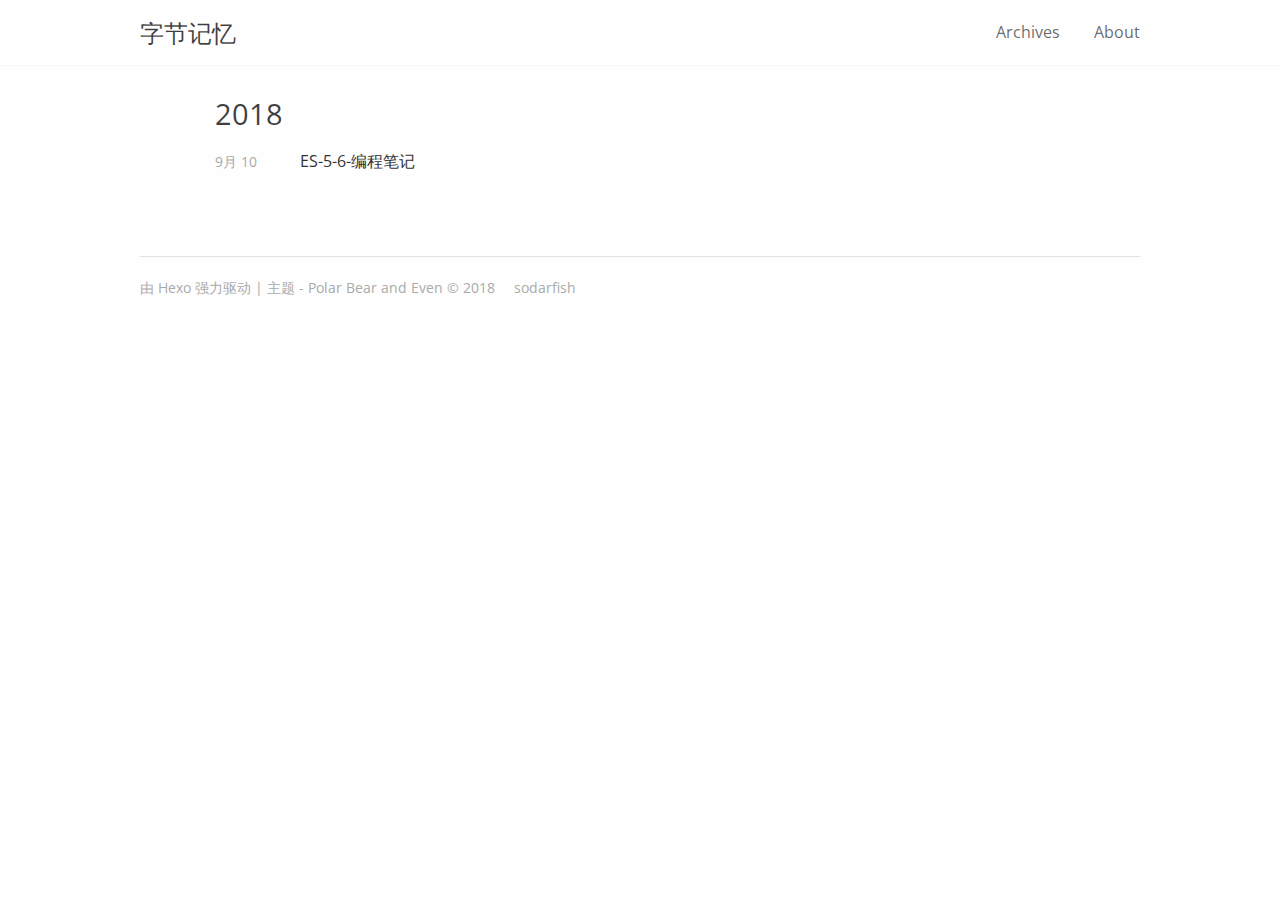
==== archives/index.html @ d06e1a00 "Add files via upload" ====
<!DOCTYPE html>
<html lang="">
  <head>
    
<meta charset="UTF-8"/>
<meta http-equiv="X-UA-Compatible" content="IE=edge" />
<meta name="viewport" content="width=device-width,user-scalable=no,initial-scale=1,minimum-scale=1,maximum-scale=1">


<meta http-equiv="Cache-Control" content="no-transform" />
<meta http-equiv="Cache-Control" content="no-siteapp" />










  <link rel="alternate" href="/default" title="字节记忆">






<link rel="canonical" href="http://changwen.me/archives/"/>


<meta property="og:type" content="website">
<meta property="og:title" content="字节记忆">
<meta property="og:url" content="http://changwen.me/archives/index.html">
<meta property="og:site_name" content="字节记忆">
<meta property="og:locale" content="zh-cn">
<meta name="twitter:card" content="summary">
<meta name="twitter:title" content="字节记忆">


<link rel="stylesheet" type="text/css" href="/css/style.css?v=1.1" />
<link href='https://fonts.googleapis.com/css?family=Open+Sans' rel='stylesheet'>





<script type="text/javascript">
  var themeConfig = {
    fancybox: {
      enable: false
    },
  };
</script>




  



    <title>
  
    归档 - 字节记忆
  
</title>
  </head>

  <body>
    <div id="page">
      <header id="masthead"><div class="site-header-inner">
    <h1 class="site-title">
        <a href="/." class="logo">字节记忆</a>
    </h1>

    <nav id="nav-top">
        
            <ul id="menu-top" class="nav-top-items">
                
                    <li class="menu-item">
                        <a href="/archives">
                            
                            
                                Archives
                            
                        </a>
                    </li>
                
                    <li class="menu-item">
                        <a href="/about">
                            
                            
                                About
                            
                        </a>
                    </li>
                
            </ul>
        
  </nav>
</div>

      </header>
      <div id="content">
        
  
<div id="primary">
  <section id="archive" class="archive">
    
      
    

    
      
        
        

        
          
          <div class="collection-title">
            <h2 class="archive-year">2018</h2>
          </div>
        
      

      <div class="archive-post">
        <span class="archive-post-time">
          
            9月 10
          
        </span>
        <span class="archive-post-title">
          <a href="/2018/09/10/learn-es-5-6/" class="archive-post-link">
            ES-5-6-编程笔记
          </a>
        </span>
      </div>
    
  </section>
 </div>

  
  <nav class="pagination">
    
    
  </nav>



      </div>

      <footer id="colophon"><div class="copyright">
  <span class="power-by">
    由 <a class="hexo-link" href="https://hexo.io/">Hexo</a> 强力驱动
  </span>
  <span class="division">|</span>
  <span class="theme-info">
    主题 - 
    <a class="theme-link" href="https://github.com/frostfan/hexo-theme-polarbear">Polar Bear</a> and <a class="theme-link" href="https://github.com/ahonn/hexo-theme-even">Even</a>
  </span>

  <span class="copyright-year">
    
    &copy; 
    
    2018

    <span class="heart">
      <i class="iconfont icon-heart"></i>
    </span>
    <span class="author">sodarfish</span>
  </span>
</div>

      </footer>

      <div class="back-to-top" id="back-to-top">
        <i class="iconfont icon-up"></i>
      </div>
    </div>
    


    




  
    <script type="text/javascript" src="/lib/jquery/jquery-3.1.1.min.js"></script>
  

  

    <script type="text/javascript" src="/js/src/theme.js?v=1.1"></script>
<script type="text/javascript" src="/js/src/bootstrap.js?v=1.1"></script>

  </body>
</html>
---- css/style.css ----
/*! normalize.css v3.0.2 | MIT License | git.io/normalize */
/**
 * 1. Set default font family to sans-serif.
 * 2. Prevent iOS text size adjust after orientation change, without disabling
 *    user zoom.
 */
html {
  font-family: sans-serif;
  /* 1 */
  -ms-text-size-adjust: 100%;
  /* 2 */
  -webkit-text-size-adjust: 100%;
  /* 2 */ }

/**
 * Remove default margin.
 */
body {
  margin: 0; }

/* HTML5 display definitions
   ========================================================================== */
/**
 * Correct `block` display not defined for any HTML5 element in IE 8/9.
 * Correct `block` display not defined for `details` or `summary` in IE 10/11
 * and Firefox.
 * Correct `block` display not defined for `main` in IE 11.
 */
article,
aside,
details,
figcaption,
figure,
footer,
header,
hgroup,
main,
menu,
nav,
section,
summary {
  display: block; }

/**
 * 1. Correct `inline-block` display not defined in IE 8/9.
 * 2. Normalize vertical alignment of `progress` in Chrome, Firefox, and Opera.
 */
audio,
canvas,
progress,
video {
  display: inline-block;
  /* 1 */
  vertical-align: baseline;
  /* 2 */ }

/**
 * Prevent modern browsers from displaying `audio` without controls.
 * Remove excess height in iOS 5 devices.
 */
audio:not([controls]) {
  display: none;
  height: 0; }

/**
 * Address `[hidden]` styling not present in IE 8/9/10.
 * Hide the `template` element in IE 8/9/11, Safari, and Firefox < 22.
 */
[hidden],
template {
  display: none; }

/* Links
   ========================================================================== */
/**
 * Remove the gray background color from active links in IE 10.
 */
a {
  background-color: transparent; }

/**
 * Improve readability when focused and also mouse hovered in all browsers.
 */
a:active,
a:hover {
  outline: 0; }

/* Text-level semantics
   ========================================================================== */
/**
 * Address styling not present in IE 8/9/10/11, Safari, and Chrome.
 */
abbr[title] {
  border-bottom: 1px dotted; }

/**
 * Address style set to `bolder` in Firefox 4+, Safari, and Chrome.
 */
b,
strong {
  font-weight: bold; }

/**
 * Address styling not present in Safari and Chrome.
 */
dfn {
  font-style: italic; }

/**
 * Address variable `h1`&'p' font-size and margin within `section` and `article`
 * contexts in Firefox 4+, Safari, and Chrome.
 */
h1 {
  font-size: 2em;
  margin: 0.67em 0; }

/**
 * Address styling not present in IE 8/9.
 */
mark {
  background: #ff0;
  color: #000; }

/**
 * Address inconsistent and variable font size in all browsers.
 */
small {
  font-size: 80%; }

/**
 * Prevent `sub` and `sup` affecting `line-height` in all browsers.
 */
sub,
sup {
  font-size: 75%;
  line-height: 0;
  position: relative;
  vertical-align: baseline; }

sup {
  top: -0.5em; }

sub {
  bottom: -0.25em; }

/* Embedded content
   ========================================================================== */
/**
 * Remove border when inside `a` element in IE 8/9/10.
 */
img {
  border: 0; }

/**
 * Correct overflow not hidden in IE 9/10/11.
 */
svg:not(:root) {
  overflow: hidden; }

/* Grouping content
   ========================================================================== */
/**
 * Address margin not present in IE 8/9 and Safari.
 */
figure {
  margin: 1em 40px; }

/**
 * Address differences between Firefox and other browsers.
 */
hr {
  margin-top: 52px;
  margin-bottom: 42px;
  display: block;
  border: 0;
  text-align: center; }

/**
 * Contain overflow in all browsers.
 */
pre {
  overflow: auto; }

/**
 * Address odd `em`-unit font size rendering in all browsers.
 */
code,
kbd,
pre,
samp {
  font-family: monospace, monospace;
  font-size: 1em; }

/* Forms
   ========================================================================== */
/**
 * Known limitation: by default, Chrome and Safari on OS X allow very limited
 * styling of `select`, unless a `border` property is set.
 */
/**
 * 1. Correct color not being inherited.
 *    Known issue: affects color of disabled elements.
 * 2. Correct font properties not being inherited.
 * 3. Address margins set differently in Firefox 4+, Safari, and Chrome.
 */
button,
input,
optgroup,
select,
textarea {
  color: inherit;
  /* 1 */
  font: inherit;
  /* 2 */
  margin: 0;
  /* 3 */ }

/**
 * Address `overflow` set to `hidden` in IE 8/9/10/11.
 */
button {
  overflow: visible; }

/**
 * Address inconsistent `text-transform` inheritance for `button` and `select`.
 * All other form control elements do not inherit `text-transform` values.
 * Correct `button` style inheritance in Firefox, IE 8/9/10/11, and Opera.
 * Correct `select` style inheritance in Firefox.
 */
button,
select {
  text-transform: none; }

/**
 * 1. Avoid the WebKit bug in Android 4.0.* where (2) destroys native `audio`
 *    and `video` controls.
 * 2. Correct inability to style clickable `input` types in iOS.
 * 3. Improve usability and consistency of cursor style between image-type
 *    `input` and others.
 */
button,
html input[type="button"],
input[type="reset"],
input[type="submit"] {
  -webkit-appearance: button;
  /* 2 */
  cursor: pointer;
  /* 3 */ }

/**
 * Re-set default cursor for disabled elements.
 */
button[disabled],
html input[disabled] {
  cursor: default; }

/**
 * Remove inner padding and border in Firefox 4+.
 */
button::-moz-focus-inner,
input::-moz-focus-inner {
  border: 0;
  padding: 0; }

/**
 * Address Firefox 4+ setting `line-height` on `input` using `!important` in
 * the UA stylesheet.
 */
input {
  line-height: normal; }

/**
 * It's recommended that you don't attempt to style these elements.
 * Firefox's implementation doesn't respect box-sizing, padding, or width.
 *
 * 1. Address box sizing set to `content-box` in IE 8/9/10.
 * 2. Remove excess padding in IE 8/9/10.
 */
input[type="checkbox"],
input[type="radio"] {
  box-sizing: border-box;
  /* 1 */
  padding: 0;
  /* 2 */ }

/**
 * Fix the cursor style for Chrome's increment/decrement buttons. For certain
 * `font-size` values of the `input`, it causes the cursor style of the
 * decrement button to change from `default` to `text`.
 */
input[type="number"]::-webkit-inner-spin-button,
input[type="number"]::-webkit-outer-spin-button {
  height: auto; }

/**
 * 1. Address `appearance` set to `searchfield` in Safari and Chrome.
 * 2. Address `box-sizing` set to `border-box` in Safari and Chrome
 *    (include `-moz` to future-proof).
 */
input[type="search"] {
  -webkit-appearance: textfield;
  /* 1 */
  -moz-box-sizing: content-box;
  -webkit-box-sizing: content-box;
  /* 2 */
  box-sizing: content-box; }

/**
 * Remove inner padding and search cancel button in Safari and Chrome on OS X.
 * Safari (but not Chrome) clips the cancel button when the search input has
 * padding (and `textfield` appearance).
 */
input[type="search"]::-webkit-search-cancel-button,
input[type="search"]::-webkit-search-decoration {
  -webkit-appearance: none; }

/**
 * Define consistent border, margin, and padding.
 */
fieldset {
  border: 1px solid #c0c0c0;
  margin: 0 2px;
  padding: 0.35em 0.625em 0.75em; }

/**
 * 1. Correct `color` not being inherited in IE 8/9/10/11.
 * 2. Remove padding so people aren't caught out if they zero out fieldsets.
 */
legend {
  border: 0;
  /* 1 */
  padding: 0;
  /* 2 */ }

/**
 * Remove default vertical scrollbar in IE 8/9/10/11.
 */
textarea {
  overflow: auto; }

/**
 * Don't inherit the `font-weight` (applied by a rule above).
 * NOTE: the default cannot safely be changed in Chrome and Safari on OS X.
 */
optgroup {
  font-weight: bold; }

/* Tables
   ========================================================================== */
/**
 * Remove most spacing between table cells.
 */
table {
  border-collapse: collapse;
  border-spacing: 0; }

td,
th {
  padding: 0; }

sup {
  font-size: .6em;
  opacity: .6; }

p {
  text-align: justify; }

html {
  font-size: 16px;
  box-sizing: border-box; }

body {
  padding: 0;
  margin: 0;
  font-family: "Open Sans", "PingFang SC", "Hiragino Sans GB", "Microsoft Yahei", "Microsoft Jhenghei", sans-serif;
  font-weight: 400;
  -webkit-font-smoothing: antialiased;
  -moz-osx-font-smoothing: grayscale;
  line-height: 1.5;
  color: rgba(0, 0, 0, 0.75);
  background: #fefefe;
  scroll-behavior: smooth;
  vertical-align: baseline; }

img {
  max-width: 100%;
  height: auto;
  display: inline-block;
  vertical-align: middle; }

a {
  color: rgba(0, 0, 0, 0.75);
  text-decoration: none; }

h1 {
  font-size: 1.5rem;
  font-family: "Open Sans", "PingFang SC", "Hiragino Sans GB", "Microsoft Yahei", "Microsoft Jhenghei", sans-serif; }

h2 {
  font-size: 1.4rem;
  font-family: "Open Sans", "PingFang SC", "Hiragino Sans GB", "Microsoft Yahei", "Microsoft Jhenghei", sans-serif; }

h3 {
  font-size: 1.3rem;
  font-family: "Open Sans", "PingFang SC", "Hiragino Sans GB", "Microsoft Yahei", "Microsoft Jhenghei", sans-serif; }

h4 {
  font-size: 1.2rem;
  font-family: "Open Sans", "PingFang SC", "Hiragino Sans GB", "Microsoft Yahei", "Microsoft Jhenghei", sans-serif; }

h5 {
  font-size: 1.1rem;
  font-family: "Open Sans", "PingFang SC", "Hiragino Sans GB", "Microsoft Yahei", "Microsoft Jhenghei", sans-serif; }

h6 {
  font-size: 1rem;
  font-family: "Open Sans", "PingFang SC", "Hiragino Sans GB", "Microsoft Yahei", "Microsoft Jhenghei", sans-serif; }

.content-wrapper {
  padding: 0 20px; }

.video-container {
  position: relative;
  padding-bottom: 56.25%;
  /* 16:9 */
  padding-top: 25px;
  height: 0; }

.video-container iframe {
  position: absolute;
  top: 0;
  left: 0;
  width: 100%;
  height: 100%; }

.btn {
  display: inline-block;
  padding: 5px 10px;
  font-size: 14px;
  margin-top: 1em;
  color: rgba(0, 0, 0, 0.75);
  background: #fff;
  border: 1px solid rgba(0, 0, 0, 0.75);
  text-decoration: none; }

#content {
  margin: 0 auto;
  width: 90%;
  max-width: 1000px; }

#primary.home {
  width: 73%;
  float: left; }

#primary {
  max-width: 850px;
  margin: 0 auto; }

@media only screen and (max-width: 750px) {
  .site-header-inner, .content {
    width: 90%; }
  #secondary {
    display: none; }
  #primary.home {
    width: 100%; } }

.header {
  padding: 20px 20px; }
  .header:before, .header:after {
    content: " ";
    display: table; }
  .header:after {
    clear: both; }

@media only screen and (max-width: 750px) {
  .header {
    padding: 20px 0 0;
    text-align: center; } }

#masthead {
  z-index: 9;
  top: 0;
  right: 0;
  left: 0;
  box-shadow: 0 0 1px rgba(0, 0, 0, 0.15); }

.site-header-inner {
  height: 65px;
  line-height: 65px;
  max-width: 1000px;
  margin: 0 auto;
  width: 90%; }

.site-title {
  text-align: left;
  display: inline-block;
  margin: 0 auto;
  font-weight: 400;
  font-size: 24px;
  color: rgba(0, 0, 0, 0.7); }

#nav-top {
  float: right; }
  #nav-top .nav-top-items {
    list-style: none;
    padding-left: 0px;
    margin: 0 auto; }
    #nav-top .nav-top-items .menu-item {
      font-size: 16px;
      margin-left: 30px;
      display: inline-block; }
      #nav-top .nav-top-items .menu-item a {
        color: rgba(0, 0, 0, 0.6); }

.posts {
  margin-bottom: 20px;
  border-bottom: 1px solid #eee; }

.post {
  padding: 40px 0; }
  .post + .post {
    border-top: 1px solid #eee; }
  .post .post-excerpt img {
    padding-top: .5em; }
  .post .post-header .post-title {
    margin: 0 0 10px;
    line-height: 1.4;
    font-size: 1.3em;
    font-weight: 400;
    font-family: "Open Sans", "PingFang SC", "Hiragino Sans GB", "Microsoft Yahei", "Microsoft Jhenghei", sans-serif; }
  .post .post-header .post-link {
    display: inline-block;
    vertical-align: middle;
    transform: translateZ(0);
    backface-visibility: hidden;
    box-shadow: 0 0 1px transparent;
    position: relative;
    overflow: hidden; }
    .post .post-header .post-link.active:before, .post .post-header .post-link:active:before, .post .post-header .post-link:focus:before, .post .post-header .post-link:hover:before {
      right: 0;
      left: 0; }
  .post .post-time {
    color: #aaa;
    display: block;
    font-size: 14px;
    margin-bottom: 10px; }
  .post .post-excerpt p {
    margin: 0 0 16px; }
  .post .post-content {
    margin-bottom: 40px; }
    .post .post-content h1 {
      font-size: 1.3em;
      font-weight: 400;
      font-family: "Open Sans", "PingFang SC", "Hiragino Sans GB", "Microsoft Yahei", "Microsoft Jhenghei", sans-serif;
      margin-top: 1.2em; }
    .post .post-content h2 {
      font-size: 1.3em;
      font-weight: 400;
      font-family: "Open Sans", "PingFang SC", "Hiragino Sans GB", "Microsoft Yahei", "Microsoft Jhenghei", sans-serif;
      margin-top: 1.2em; }
    .post .post-content h3 {
      font-size: 1.3em;
      font-weight: 400;
      font-family: "Open Sans", "PingFang SC", "Hiragino Sans GB", "Microsoft Yahei", "Microsoft Jhenghei", sans-serif;
      margin-top: 1.2em; }
    .post .post-content h4 {
      font-size: 1.3em;
      font-weight: 400;
      font-family: "Open Sans", "PingFang SC", "Hiragino Sans GB", "Microsoft Yahei", "Microsoft Jhenghei", sans-serif;
      margin-top: 1.2em; }
    .post .post-content h5 {
      font-size: 1.3em;
      font-weight: 400;
      font-family: "Open Sans", "PingFang SC", "Hiragino Sans GB", "Microsoft Yahei", "Microsoft Jhenghei", sans-serif;
      margin-top: 1.2em; }
    .post .post-content h6 {
      font-size: 1.3em;
      font-weight: 400;
      font-family: "Open Sans", "PingFang SC", "Hiragino Sans GB", "Microsoft Yahei", "Microsoft Jhenghei", sans-serif;
      margin-top: 1.2em; }
    .post .post-content .headerlink:hover {
      border-bottom: 0; }
    .post .post-content .headerlink::before {
      margin-right: 5px;
      font-size: 1.1em;
      color: #4D89FB; }
    .post .post-content a {
      color: #4D89FB;
      word-break: break-all; }
      .post .post-content a:hover {
        border-bottom: 1px solid #4D89FB; }
      .post .post-content a.fancybox {
        border: 0; }
    .post .post-content blockquote {
      margin: 2em 0;
      padding-left: 10px;
      position: relative;
      color: rgba(0, 0, 0, 0.6);
      background-color: #fff;
      border-left: 2px solid #aaa; }
      .post .post-content blockquote p {
        margin: 0; }
    .post .post-content img {
      display: inline-block;
      max-width: 100%; }
    .post .post-content > table {
      max-width: 100%;
      margin: 10px 0;
      border-spacing: 0; }
      .post .post-content > table th, .post .post-content > table td {
        padding: 5px 15px;
        border: 1px double #f0f0f0;
        text-align: left; }
    .post .post-content code, .post .post-content pre {
      padding: 7px;
      font-size: 13px;
      font-family: "Open Sans", "PingFang SC", "Hiragino Sans GB", "Microsoft Yahei", "Microsoft Jhenghei", sans-serif;
      background: #F8F8F8; }
    .post .post-content code {
      padding: 3px 5px;
      color: #000; }
    .post .post-content .highlight {
      margin: 1em 0;
      overflow-x: auto;
      box-shadow: 1px 1px 2px rgba(0, 0, 0, 0.125); }
      .post .post-content .highlight table {
        position: relative; }
        .post .post-content .highlight table::after {
          position: absolute;
          top: 0;
          right: 0;
          left: 0;
          padding: 2px 7px;
          font-size: 13px;
          font-weight: bold;
          color: #cacaca;
          background: #f0f0f0;
          content: 'Code'; }
      .post .post-content .highlight.html > ::after {
        content: "HTML"; }
      .post .post-content .highlight.js > ::after {
        content: "JavaScript"; }
      .post .post-content .highlight.bash > ::after {
        content: "Bash"; }
      .post .post-content .highlight.css > ::after {
        content: "CSS"; }
      .post .post-content .highlight.scss > ::after {
        content: "Scss"; }
      .post .post-content .highlight.java > ::after {
        content: "Java"; }
      .post .post-content .highlight.xml > ::after {
        content: "XML"; }
      .post .post-content .highlight.python > ::after {
        content: "Python"; }
      .post .post-content .highlight.json > ::after {
        content: "JSON"; }
      .post .post-content .highlight.swift > ::after {
        content: "Swift"; }
      .post .post-content .highlight.ruby > ::after {
        content: "Ruby"; }
      .post .post-content .highlight.php > ::after {
        content: "PHP"; }
      .post .post-content .highlight.c > ::after {
        content: "C"; }
      .post .post-content .highlight.cpp > ::after {
        content: "C++"; }
      .post .post-content .highlight.scheme > ::after {
        content: "Scheme"; }
      .post .post-content .highlight.objectivec > ::after {
        content: "Objective-C"; }
      .post .post-content .highlight.yml > ::after {
        content: "YAML"; }
      .post .post-content .highlight.stylus > ::after {
        content: "Stylus"; }
      .post .post-content .highlight .code pre {
        margin: 0;
        padding: 30px 10px 10px; }
      .post .post-content .highlight .gutter {
        width: 10px;
        color: #cacaca; }
        .post .post-content .highlight .gutter pre {
          margin: 0;
          padding: 30px 7px 10px; }
      .post .post-content .highlight .line {
        height: 20px; }
      .post .post-content .highlight table, .post .post-content .highlight tr, .post .post-content .highlight td {
        margin: 0;
        padding: 0;
        width: 100%;
        border-collapse: collapse; }
      .post .post-content .highlight .code .comment,
      .post .post-content .highlight .code .quote {
        color: #93a1a1; }
      .post .post-content .highlight .code .keyword,
      .post .post-content .highlight .code .selector-tag,
      .post .post-content .highlight .code .addition {
        color: #859900; }
      .post .post-content .highlight .code .number,
      .post .post-content .highlight .code .string,
      .post .post-content .highlight .code .meta .meta-string,
      .post .post-content .highlight .code .literal,
      .post .post-content .highlight .code .doctag,
      .post .post-content .highlight .code .regexp {
        color: #2aa198; }
      .post .post-content .highlight .code .attribute,
      .post .post-content .highlight .code .attr,
      .post .post-content .highlight .code .variable,
      .post .post-content .highlight .code .template-variable,
      .post .post-content .highlight .code .class .title,
      .post .post-content .highlight .code .type {
        color: #b58900; }
      .post .post-content .highlight .code .symbol,
      .post .post-content .highlight .code .bullet,
      .post .post-content .highlight .code .subst,
      .post .post-content .highlight .code .meta,
      .post .post-content .highlight .code .meta .keyword,
      .post .post-content .highlight .code .selector-attr,
      .post .post-content .highlight .code .selector-pseudo,
      .post .post-content .highlight .code .link {
        color: #cb4b16; }
      .post .post-content .highlight .code .built_in,
      .post .post-content .highlight .code .deletion {
        color: #dc322f; }
    .post .post-content .read-more .read-more-link {
      color: #4D89FB;
      font-size: 1.1em;
      font-family: "Open Sans", "PingFang SC", "Hiragino Sans GB", "Microsoft Yahei", "Microsoft Jhenghei", sans-serif; }
      .post .post-content .read-more .read-more-link:hover {
        border-bottom: 1px solid #4D89FB; }
  .post .post-footer {
    margin-top: 20px;
    border-top: 1px solid #eee;
    font-family: "Open Sans", "PingFang SC", "Hiragino Sans GB", "Microsoft Yahei", "Microsoft Jhenghei", sans-serif; }
    .post .post-footer .post-tags {
      padding: 15px 0; }
      .post .post-footer .post-tags a {
        margin-right: 5px;
        color: #4D89FB;
        word-break: break-all; }
        .post .post-footer .post-tags a::before {
          content: '#'; }
    .post .post-footer .post-nav {
      margin: 1em 0; }
      .post .post-footer .post-nav:before, .post .post-footer .post-nav:after {
        content: " ";
        display: table; }
      .post .post-footer .post-nav:after {
        clear: both; }
      .post .post-footer .post-nav .prev,
      .post .post-footer .post-nav .next {
        font-weight: 400;
        font-size: 16px;
        color: rgba(0, 0, 0, 0.75);
        font-family: "Open Sans", "PingFang SC", "Hiragino Sans GB", "Microsoft Yahei", "Microsoft Jhenghei", sans-serif;
        transition-property: transform;
        transition-timing-function: ease-out;
        transition-duration: 0.3s; }
      .post .post-footer .post-nav .prev {
        float: left; }
        .post .post-footer .post-nav .prev:hover {
          color: #4D89FB;
          transform: translateX(-4px); }
      .post .post-footer .post-nav .next {
        float: right; }
        .post .post-footer .post-nav .next:hover {
          color: #4D89FB;
          transform: translateX(4px); }
      .post .post-footer .post-nav .nav-mobile {
        display: none; }
  @media only screen and (max-width: 750px) {
    .post .post-footer .post-nav .nav-default {
      display: none; }
    .post .post-footer .post-nav .nav-mobile {
      display: inline; } }

.pagination {
  padding-bottom: 1.2em; }
  .pagination:before, .pagination:after {
    content: " ";
    display: table; }
  .pagination:after {
    clear: both; }
  .pagination .prev,
  .pagination .next {
    font-weight: 400;
    font-size: 16px;
    font-family: "Open Sans", "PingFang SC", "Hiragino Sans GB", "Microsoft Yahei", "Microsoft Jhenghei", sans-serif;
    transition-property: transform;
    transition-timing-function: ease-out;
    transition-duration: 0.3s; }
  .pagination .prev {
    float: left; }
    .pagination .prev:hover {
      color: #4D89FB;
      transform: translateX(-4px); }
  .pagination .next {
    float: right; }
    .pagination .next:hover {
      color: #4D89FB;
      transform: translateX(4px); }

#secondary {
  width: 19%;
  float: right;
  padding-top: 40px;
  color: rgba(0, 0, 0, 0.6); }
  #secondary ol, #secondary ul {
    list-style: none; }

.widget-area {
  font-size: 14px; }
  .widget-area ul {
    padding-left: 0; }
  .widget-area h3 {
    margin-top: 0;
    color: #000; }
  .widget-area .widget-title {
    font-size: 16px;
    letter-spacing: 1px;
    padding-bottom: 5px;
    font-weight: 300;
    border-bottom: 1px solid #ddd; }
  .widget-area .category-list-item {
    line-height: 1.9; }
    .widget-area .category-list-item .category-list-link {
      color: rgba(0, 0, 0, 0.6); }
    .widget-area .category-list-item .category-list-count {
      padding-left: 5px;
      color: #999;
      font-size: 0.85em; }
    .widget-area .category-list-item .category-list-count:before {
      content: "("; }
    .widget-area .category-list-item .category-list-count:after {
      content: ")"; }

.widget-area + .widget-area {
  margin-top: 30px; }

.widget_tags .tag-list-item {
  padding: 0 10px 7px 0;
  font-size: 14px;
  text-transform: uppercase;
  border: 1px solid #ff;
  display: inline-block;
  background: #fff; }
  .widget_tags .tag-list-item .tag-list-link {
    color: rgba(0, 0, 0, 0.6); }

.widget_tags .tag-list-count {
  vertical-align: super;
  font-size: .6em;
  opacity: .6;
  top: -0.5em; }

.footer {
  margin-top: 2em; }

#colophon {
  width: 90%;
  margin: 30px auto 0;
  padding: 20px 0;
  border-top: 1px solid #e1e1e1;
  color: #aaa;
  font-size: 14px;
  max-width: 1000px;
  display: block;
  overflow: hidden; }
  #colophon a {
    color: #aaa; }
  #colophon .footer-author {
    margin: 0 4px; }

.archive {
  margin: 2em 0px;
  line-height: 1.6; }
  .archive .archive-post + .collection-title {
    margin-top: 30px; }
  .archive .archive-title {
    font-family: "Open Sans", "PingFang SC", "Hiragino Sans GB", "Microsoft Yahei", "Microsoft Jhenghei", sans-serif; }
    .archive .archive-title.tag, .archive .archive-title.category {
      margin: 15px 0; }
    .archive .archive-title .archive-name {
      margin: 0;
      display: inline-block;
      font-weight: 400;
      font-size: 29px;
      line-height: 31px; }
  .archive .collection-title {
    font-family: "Open Sans", "PingFang SC", "Hiragino Sans GB", "Microsoft Yahei", "Microsoft Jhenghei", sans-serif;
    font-size: 29px; }
    .archive .collection-title .archive-year {
      margin: 18px 0;
      font-weight: 400;
      font-size: 29px;
      line-height: 34px; }
  .archive .archive-post {
    margin: 15px 0; }
    .archive .archive-post .archive-post-time {
      float: left;
      overflow: hidden;
      color: #aaa;
      font-size: 14px;
      line-height: 25px;
      display: block; }
    .archive .archive-post .archive-post-title {
      margin-left: 85px;
      display: block; }
      .archive .archive-post .archive-post-title .archive-post-link {
        color: #333333; }
    .archive .archive-post::first-child {
      margin-top: 20px; }
    .archive .archive-post:hover {
      transition: 0.2s ease-out;
      transform: translateX(4px); }
      .archive .archive-post:hover .archive-post-time {
        color: #4D89FB; }
      .archive .archive-post:hover .archive-post-title .archive-post-link {
        color: #4D89FB; }

.tag-cloud {
  margin: 2em 0 3em;
  text-align: center;
  font-family: "Open Sans", "PingFang SC", "Hiragino Sans GB", "Microsoft Yahei", "Microsoft Jhenghei", sans-serif; }
  .tag-cloud .tag-cloud-title {
    display: inline-block;
    font-size: 18px;
    color: #4D89FB;
    border-bottom: 2px solid #4D89FB; }
  .tag-cloud .tag-cloud-tags {
    margin: 10px 0; }
    .tag-cloud .tag-cloud-tags a {
      display: inline-block;
      position: relative;
      margin: 5px 10px;
      word-wrap: break-word;
      transition-duration: 0.2s;
      transition-property: transform;
      transition-timing-function: ease-out; }
      .tag-cloud .tag-cloud-tags a:active, .tag-cloud .tag-cloud-tags a:focus, .tag-cloud .tag-cloud-tags a:hover {
        color: #4D89FB;
        transform: scale(1.1); }

.categories {
  margin: 2em 0 3em;
  text-align: center;
  font-family: "Open Sans", "PingFang SC", "Hiragino Sans GB", "Microsoft Yahei", "Microsoft Jhenghei", sans-serif; }
  .categories .categories-title {
    display: inline-block;
    font-size: 18px;
    color: #4D89FB;
    border-bottom: 2px solid #4D89FB; }
  .categories .categories-tags {
    margin: 10px 0; }
    .categories .categories-tags .category-link {
      display: inline-block;
      position: relative;
      margin: 5px 10px;
      word-wrap: break-word;
      transition-duration: 0.2s;
      transition-property: transform;
      transition-timing-function: ease-out; }
      .categories .categories-tags .category-link .category-count {
        display: inline-block;
        position: relative;
        top: -8px;
        right: -2px;
        color: #4D89FB;
        font-size: 12px; }
      .categories .categories-tags .category-link:active, .categories .categories-tags .category-link:focus, .categories .categories-tags .category-link:hover {
        color: #4D89FB;
        transform: scale(1.1); }

@font-face {
  font-family: 'iconfont';
  /* project id 96542 */
  src: url("//at.alicdn.com/t/font_8gx15cdpiaz41jor.eot");
  src: url("//at.alicdn.com/t/font_8gx15cdpiaz41jor.eot?#iefix") format("embedded-opentype"), url("//at.alicdn.com/t/font_8gx15cdpiaz41jor.woff") format("woff"), url("//at.alicdn.com/t/font_8gx15cdpiaz41jor.ttf") format("truetype"), url("//at.alicdn.com/t/font_8gx15cdpiaz41jor.svg#iconfont") format("svg"); }

.iconfont {
  font-family: "iconfont" !important;
  font-style: normal;
  -webkit-font-smoothing: antialiased;
  -webkit-text-stroke-width: 0.2px;
  -moz-osx-font-smoothing: grayscale;
  cursor: pointer; }

.icon-linkedin:before {
  content: "\e60d";
  position: relative;
  top: -2px; }

.icon-twitter:before {
  content: "\e600"; }

.icon-weibo:before {
  content: "\e602"; }

.icon-stack-overflow:before {
  content: "\e603";
  font-size: .85em;
  position: relative;
  top: -4px; }

.icon-email:before {
  content: "\e605";
  position: relative;
  top: -2px; }

.icon-facebook:before {
  content: "\e601";
  font-size: .95em;
  position: relative;
  top: -2px; }

.icon-github:before {
  content: "\e606";
  position: relative;
  top: -3px; }

.icon-rss:before {
  content: "\e604"; }

.icon-google:before {
  content: "\e609"; }

.icon-zhihu:before {
  content: "\e607";
  font-size: .9em;
  position: relative;
  top: -2px; }

.icon-heart:before {
  content: "\e608"; }

.icon-right:before {
  content: "\e60a"; }

.icon-left:before {
  content: "\e60b"; }

.icon-up:before {
  content: "\e60c"; }

.icon-search:before {
  content: "\e60e"; }

.icon-close:before {
  content: "\e60f"; }

.back-to-top {
  display: none;
  position: fixed;
  right: 20px;
  bottom: 20px;
  transition-property: transform;
  transition-timing-function: ease-out;
  transition-duration: 0.3s;
  z-index: 10; }
  .back-to-top:hover {
    transform: translateY(-5px); }

@media only screen and (max-width: 750px) {
  .back-to-top {
    display: none !important; } }
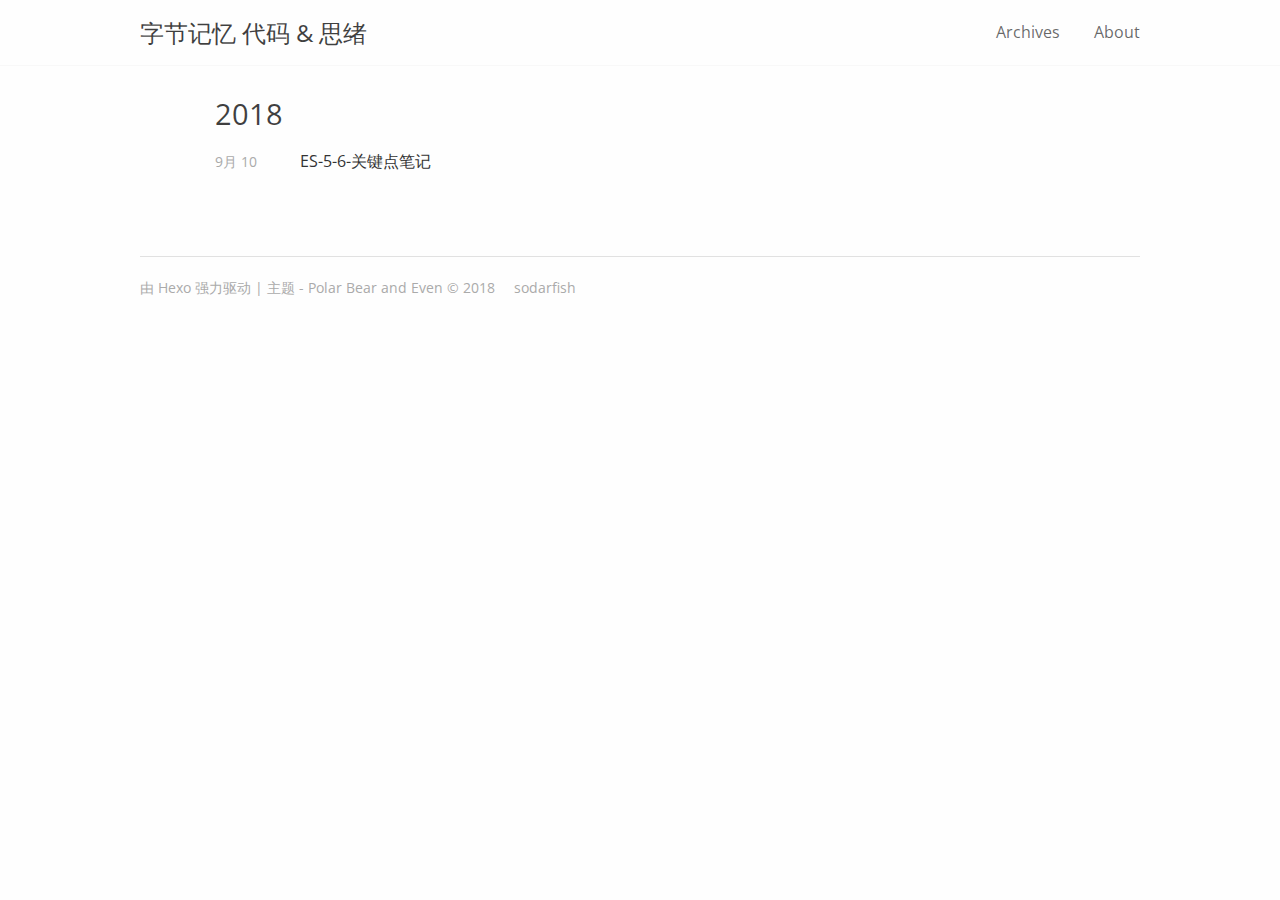
==== commit c86441cc: "add post" ====
--- a/archives/index.html
+++ b/archives/index.html
@@ -42,13 +42,15 @@
 <link href='https://fonts.googleapis.com/css?family=Open+Sans' rel='stylesheet'>
 
 
+  <link rel="stylesheet" type="text/css" href="/lib/fancybox/jquery.fancybox.css" />
+
 
 
 
 <script type="text/javascript">
   var themeConfig = {
     fancybox: {
-      enable: false
+      enable: true
     },
   };
 </script>
@@ -57,6 +59,16 @@
 
 
   
+  <script type="text/javascript">
+    var _hmt = _hmt || [];
+    (function() {
+      var hm = document.createElement("script");
+      hm.src = "https://hm.baidu.com/hm.js?d7de9417fa9d5f63543b3c65bd608eba";
+      var s = document.getElementsByTagName("script")[0];
+      s.parentNode.insertBefore(hm, s);
+    })();
+  </script>
+
 
 
 
@@ -71,7 +83,9 @@
     <div id="page">
       <header id="masthead"><div class="site-header-inner">
     <h1 class="site-title">
-        <a href="/." class="logo">字节记忆</a>
+        <a href="/." class="logo">字节记忆 
+		<span class="subtitle">代码 & 思绪</span>
+		</a>
     </h1>
 
     <nav id="nav-top">
@@ -132,7 +146,7 @@
         </span>
         <span class="archive-post-title">
           <a href="/2018/09/10/learn-es-5-6/" class="archive-post-link">
-            ES-5-6-编程笔记
+            ES-5-6-关键点笔记
           </a>
         </span>
       </div>
@@ -183,6 +197,8 @@
 
 
     
+  
+
 
 
 
@@ -191,6 +207,8 @@
     <script type="text/javascript" src="/lib/jquery/jquery-3.1.1.min.js"></script>
   
 
+  
+    <script type="text/javascript" src="/lib/fancybox/jquery.fancybox.pack.js"></script>
   
 
     <script type="text/javascript" src="/js/src/theme.js?v=1.1"></script>
--- a/css/style.css
+++ b/css/style.css
@@ -856,6 +856,7 @@
   margin-top: 2em; }
 
 #colophon {
+  clear: both;
   width: 90%;
   margin: 30px auto 0;
   padding: 20px 0;
